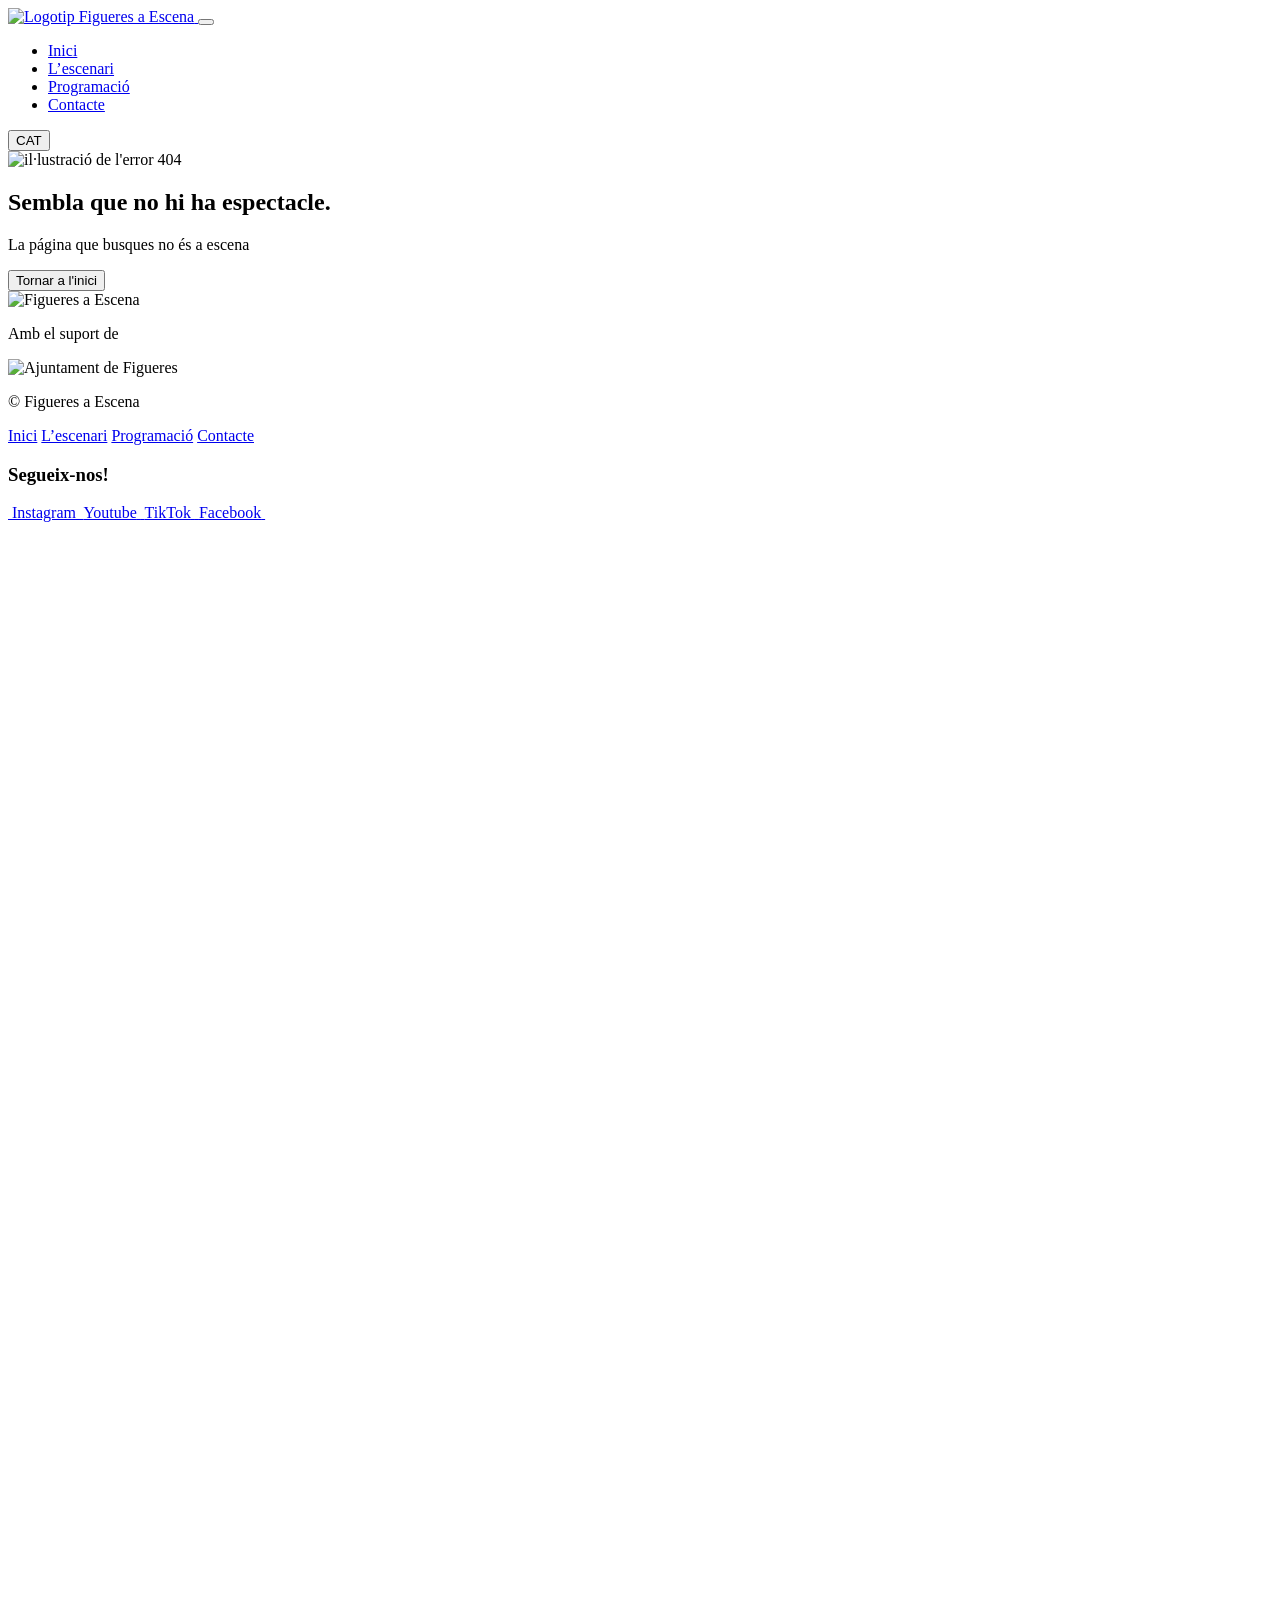
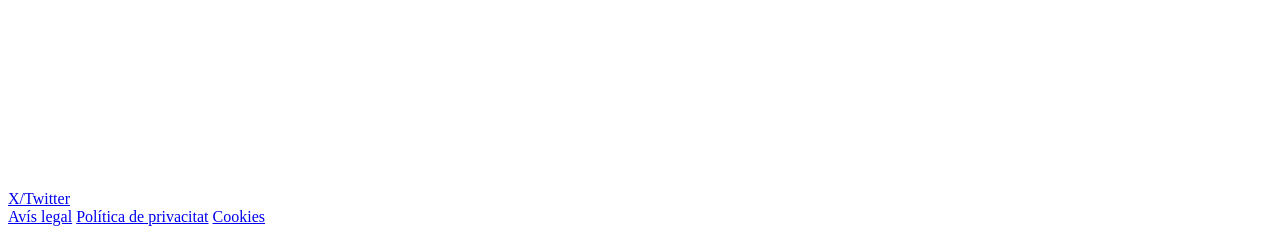
==== error404.html @ d1a83672 "subida inicial" ====
<!DOCTYPE html>
<html lang="ca">
    <head>
        <meta charset="UTF-8" />
        <title>Error 404</title>
        <meta name="viewport" content="width=device-width, initial-scale=1">
    <link rel="stylesheet" href="css/styles-inici.css">
    <link rel="preconnect" href="https://fonts.googleapis.com">
    <link rel="preconnect" href="https://fonts.gstatic.com" crossorigin>
    <link href="https://fonts.googleapis.com/css2?family=Playfair+Display:ital,wght@0,400..900;1,400..900&display=swap" rel="stylesheet">
    <link rel="preconnect" href="https://fonts.googleapis.com">
    <link rel="preconnect" href="https://fonts.gstatic.com" crossorigin>
    <link href="https://fonts.googleapis.com/css2?family=Inter:ital,opsz,wght@0,14..32,100..900;1,14..32,100..900&display=swap" rel="stylesheet">
    <link rel="icon" type="image/jpeg" href="media/favicon_figueres.png">
    </head>
    <body>
        <header class="site-header">
      <nav class="nav-principal" aria-label="Navegació principal">

        <a href="inici.html" class="logo-nav">
              <img
              src="media/logos-colorifavicon.png"
              alt="Logotip Figueres a Escena"
              class="brand-logo"
              width="140"
              height="40"
              />
         </a>
         
    <button class="boton-menu" type="button" title="abrir-cerrar-menu" aria-label="Obrir o tancar menú">
      <span></span>
      <span></span>
      <span></span>
    </button>

    <ul id="menu-principal">
      <li><a href="inici.html" class="nav-link">Inici</a></li>
      <li><a href="lescenari.html" class="nav-link">L’escenari</a></li>
      <li><a href="programacio.html" class="nav-link">Programació</a></li>
      <li><a href="contacte.html" class="nav-link">Contacte</a></li>
    </ul>
    
    <button class="canvi-idioma" type="button" aria-label="Canvia l’idioma a català">
          CAT
    </button>
  </nav>
</header>
       <main class="error404">
        <section class="error404-content" aria-labelledby="error404-title">
            <img class="error404-imatge" src="media/error404.png" alt="il·lustració de l'error 404">
            <h1 id="error404-title">Sembla que no hi ha espectacle.</h1>
            <p class="error404-text">La página que busques no és a escena</p>
            
            <button class="error404-btn" type="button" id="tornar-inici">Tornar a l'inici</button>
            
        </section>
        </main>
        <footer class="site-footer">
  <div class="footer-main">
    <div class="footer-brand">
        <img src="media/logo_negatiu.png" class="footer-logo" alt="Figueres a Escena" />

      <div class="footer-support">
        <p>Amb el suport de</p>

        <div class="footer-support-logos">
          <img src="media/logo-aj-figueres-blanc.svg" alt="Ajuntament de Figueres" />
        </div>
      </div>
      
      <p class="footer-copy">© Figueres a Escena</p>
    </div>
    
    <nav class="footer-nav" aria-label="Navegació del footer">
      <a href="inici.html">Inici</a>
      <a href="lescenari.html">L’escenari</a>
      <a href="programacio.html">Programació</a>
      <a href="contacte.html">Contacte</a>
    </nav>
    
    <div class="footer-social">
      <h3>Segueix-nos!</h3>
      
      <a href="https://www.instagram.com/figueresaescena_/" target="_blank" rel="noopener noreferrer">
        <img src="assets/instagram-blanc.svg" alt="" aria-hidden="true" />
        <span>Instagram</span>
      </a>
      
      <a href="https://www.youtube.com/channel/UCUysJDxSkF0yMtSWq9Wa2jw" target="_blank" rel="noopener noreferrer">
        <img src="assets/youtube-blanc.svg" alt="" aria-hidden="true" />
        <span>Youtube</span>
      </a>
      
      <a href="https://www.tiktok.com/@figueresaescena" target="_blank" rel="noopener noreferrer">
        <img src="assets/tiktok-blanc.svg" alt="" aria-hidden="true" />
        <span>TikTok</span>
      </a>
      
      <a href="https://www.facebook.com/figueresaescena/" target="_blank" rel="noopener noreferrer">
        <img src="assets/facebook-blanc.svg" alt="" aria-hidden="true" />
        <span>Facebook</span>
      </a>
      
      <a href="https://x.com/figueresaescena" target="_blank" rel="noopener noreferrer">
        <img src="assets/x-blanc.svg" alt="" aria-hidden="true" />
            <svg viewBox="0 0 24 24" aria-hidden="true">
                <path fill="currentColor" d="..." />
              </svg>
        <span>X/Twitter</span>
      </a>
    </div>
  </div>
  
  <div class="footer-bottom">
    <a href="/avis-legal">Avís legal</a>
    <a href="/politica-privacitat">Política de privacitat</a>
    <a href="/cookies">Cookies</a>
  </div>
</footer>
</footer>
        <script src="js/error404.js"></script>
    </body>
</html>
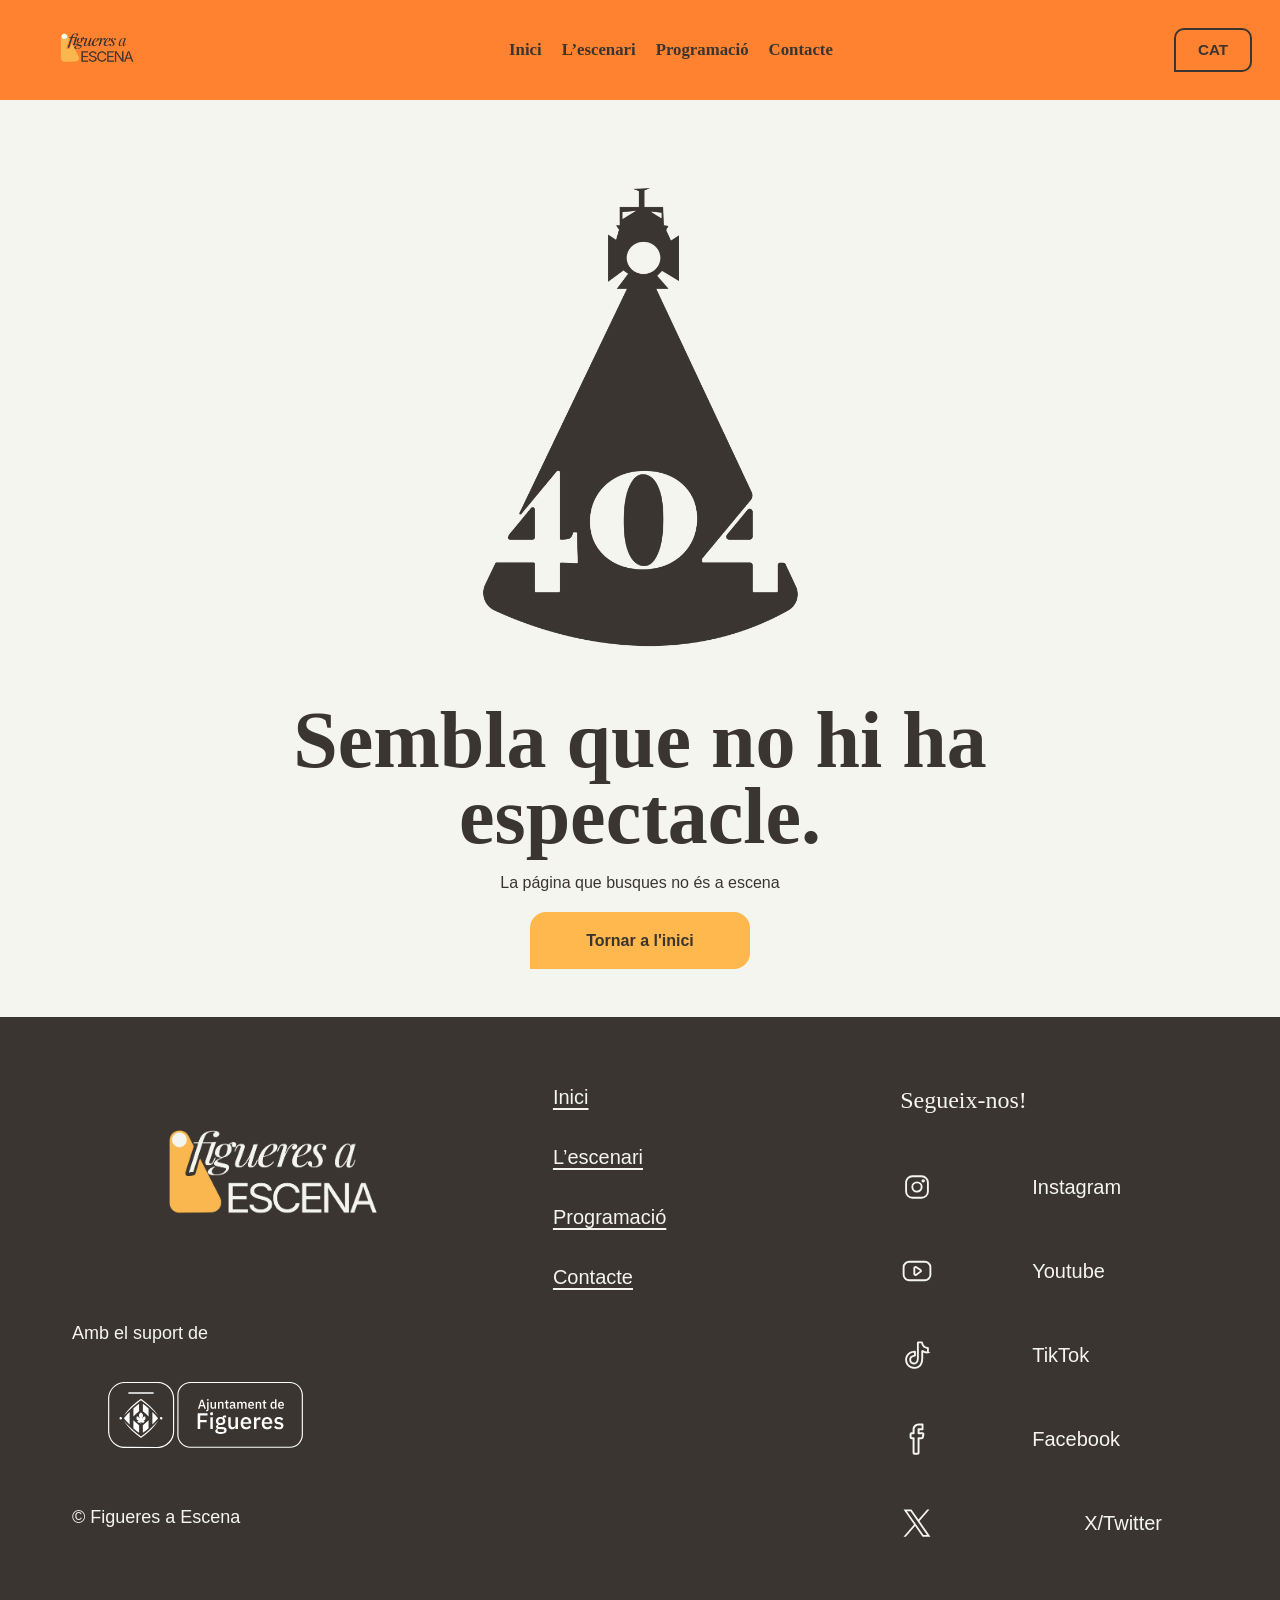
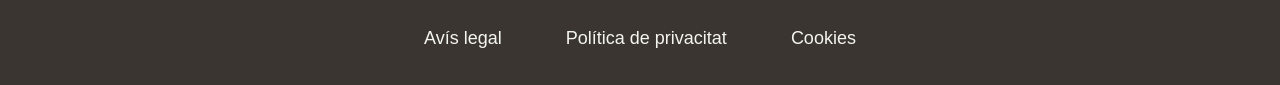
==== commit 16b665ad: "Update error404.html" ====
--- a/error404.html
+++ b/error404.html
@@ -17,7 +17,7 @@
         <header class="site-header">
       <nav class="nav-principal" aria-label="Navegació principal">
 
-        <a href="inici.html" class="logo-nav">
+        <a href="index.html" class="logo-nav">
               <img
               src="media/logos-colorifavicon.png"
               alt="Logotip Figueres a Escena"
@@ -34,7 +34,7 @@
     </button>
 
     <ul id="menu-principal">
-      <li><a href="inici.html" class="nav-link">Inici</a></li>
+      <li><a href="index.html" class="nav-link">Inici</a></li>
       <li><a href="lescenari.html" class="nav-link">L’escenari</a></li>
       <li><a href="programacio.html" class="nav-link">Programació</a></li>
       <li><a href="contacte.html" class="nav-link">Contacte</a></li>
--- a/css/styles-inici.css
+++ b/css/styles-inici.css
@@ -0,0 +1,2630 @@
+:root {
+  --fons: #f5f5f0;
+  --taronja-principal: #ff8231;
+  --marro-secundari: #3a3530;
+  --groc-botons: #ffb84d;
+  --vermell: #b02136;
+  --blau-teatre: #0d1117;
+  --titols: "Playfair Display", serif;
+  --body: "Inter", sans-serif;
+  --radio: 20px 20px 20px 0;
+  --radius-md: 10px;
+  --radius-lg: 16px;
+  --ample-pagina: 1920px;
+  --pagina-padding-x: 1.5rem;
+}
+
+:root {
+  --container-max: 1920px;
+  --desktop-margin: 80px;
+
+  --tablet-margin: 32px;
+  --tablet-gutter: 24px;
+
+  --mobile-margin: 32px;
+  --mobile-gutter: 16px;
+
+  --header-height: 100px;
+}
+
+*,
+*::before,
+*::after {
+  box-sizing: border-box;
+}
+
+html {
+  scroll-behavior: smooth;
+}
+
+body.menu-abierto {
+  overflow: hidden;
+}
+
+section,
+.section,
+.programacio-hero,
+.funcions-section,
+.section-inner,
+.section-header,
+.calendar-strip,
+.shows-viewport,
+.contenidor-notices,
+.titol-accessibilitat,
+.titol-figueres,
+#espais-titol,
+.intro-grid,
+.spaces-layout,
+.espais-detall,
+.espais-detall-text,
+.hero--escenari .hero-content-inner,
+.seccio-galeria h2,
+.projects-copy h2,
+.projects-copy p {
+  max-width: var(--container-max);
+}
+
+* {
+  box-sizing: border-box;
+}
+
+
+html {
+  scroll-behavior: smooth;
+}
+
+h1 {
+  font-family: 'Playfair Display', serif;
+  font-size: clamp(3rem, 6vw, 6.5rem); 
+  font-weight: 900;
+  color: var(--fons);
+  line-height: 1.1;
+  margin-left: 5rem;
+}
+
+h2 {
+  margin:0;
+  font-family: 'Playfair Display', serif;
+  font-size: 5.3125rem;
+  font-weight: 700;
+  color: var(--marro-secundari);
+  line-height: 1.1;
+  text-align: left;
+}
+
+h3 {
+  font-family: var(--titols);
+  font-size: 2rem;
+  
+}
+
+
+body {
+  margin: 0;
+  min-height: 100vh;
+  font-family: "Inter", sans-serif;
+  color: var(--marro-secundari);
+  background-color: var(--fons);
+  line-height: 1.6;
+}
+
+img {
+  max-width: 100%;
+  display: block;
+  height: auto;
+}
+
+button {
+  font: inherit;
+}
+
+a {
+  color: var(--fons);
+  font-family: "Inter", sans-serif;
+  font-weight: 400;
+  text-decoration: none;
+}
+
+:focus-visible {
+  outline: 2px solid #b036;
+  outline-offset: 3px;
+}
+
+/* Enllaç de salt */
+
+.skip-link {
+  position: absolute;
+  left: 50%;
+  transform: translateX(-50%);
+  top: -3rem;
+  background: #b02136;
+  color: #f5f5f0;
+  padding: 0.5rem 1rem;
+  z-index: 1000;
+  text-decoration: none;
+  border-radius: 999px;
+  transition: top 0.2s ease;
+  font-family: "Playfair Display", serif;
+}
+
+.skip-link:focus {
+  top: 0.75rem;
+}
+
+/* HEADER */
+
+.site-header {
+  background-color: var(--taronja-principal);
+  color: var(--marro-secundari);
+  position: sticky;
+  top: 0;
+  z-index: 20;
+}
+
+.header-inner {
+  max-width: 1920px;
+  margin: 0 auto;
+  padding: 1rem 1.5rem;
+  display: flex;
+  align-items: center;
+  justify-content: space-between;
+  gap: 1.5rem;
+}
+
+.logo-nav {
+  display: inline-flex;
+  align-items: center;
+  justify-self: start;
+}
+
+.brand-logo{
+  width: 180px;
+  height: auto;
+  display: block;
+}
+
+.logo-nav img {
+  width: 140px;
+  height: auto;
+  object-fit: contain;
+}
+
+.logo-nav img,
+.brand-logo {
+  width: 140px;
+  height: auto;
+}
+
+#menu-principal {
+  list-style: none;
+  display: flex;
+  justify-content: center;
+  align-items: center;
+  gap: 1.25rem;
+  margin: 0;
+  padding: 0;
+  background: transparent;
+}
+
+#menu-principal li {
+  color: var(--marro-secundari);
+  font-family: "Playfair display", serif;
+  margin: 0;
+  padding: 0;
+  font-size: 0.95rem;
+  font-weight: 700;
+  line-height: 1.1;
+  text-decoration: none;
+}
+
+#menu-principal::before,
+#menu-principal::after {
+  content: none;
+}
+
+.boton-menu {
+  display: none;
+}
+
+.canvi-idioma {
+  border-radius: 10px 10px 10px 0;
+  border: 2px solid var(--marro-secundari);
+  padding: 0.25rem 0.9rem;
+  background: transparent;
+  font-weight: 600;
+  color: var(--marro-secundari);
+}
+
+#menu-principal a {
+  color: var(--marro-secundari);
+  font-size: 1.05rem;
+  font-weight: 700;
+  line-height: 1;
+  font-family: "Playfair display", serif;
+  text-decoration: none;
+  
+}
+
+.boton-menu {
+  display: none;
+  width: 44px;
+  height: 44px;
+  border: 0;
+  cursor: pointer;
+  margin-left: auto;
+  background: transparent;
+  padding: 0;
+  
+}
+
+.boton-menu span {
+  display: block;
+  width: 32px;
+  height: 2px;
+  margin: 6px auto;
+  background: var(--marro-secundari);
+  transition: 0.2s ease;
+}
+
+.nav-link {
+  text-decoration: none;
+  font-weight: 700;
+  color: var(--marro-secundari);
+  font-size: 0.95rem;
+  position: relative;
+  font-family: "Playfair Display", serif;
+}
+
+.nav-principal {
+  position: relative;
+  max-width: 1920px;
+  margin: 0 auto;
+  padding: 0 1.75rem;
+  min-height: 100px;
+  display: flex;
+  align-items: center;
+  justify-content: space-between;
+  grid-template-columns: center;
+  gap: 1.5rem;
+  background-color: var(--taronja-principal);
+}
+
+.nav-link::after {
+  content: "";
+  position: absolute;
+  left: 0;
+  bottom: -0.35rem;
+  width: 0;
+  height: 2px;
+  background-color: var(--marro-secundari);
+  transition: width 0.2s ease;
+}
+
+.nav-link:hover::after,
+.nav-link:focus-visible::after,
+.nav-link--active::after {
+  width: 100%;
+}
+
+.canvi-idioma {
+  justify-self: end;
+  border-radius: 10px 10px 10px 0;
+  min-width: 78px;
+  border: 2px solid var(--marro-secundari);
+  padding: 0.5rem 1rem;
+  background: transparent;
+  font-family: 'Inter', sans-serif;
+  font-weight: 700;
+  font-size: 0.95rem;
+  color: var(--marro-secundari);
+}
+
+.header-inner,
+.shows-track,
+.show-card-body,
+.main-nav ul {
+  min-width: 0;
+}
+
+
+
+/* HERO */
+
+.hero {
+  position: relative;
+  max-width: 2000px;
+  margin: 0 auto;
+  padding: 0;
+}
+
+.hero-media {
+  overflow: hidden;
+  max-height: 650px;
+}
+
+.hero-image {
+  width: 100%;
+  object-fit: cover;
+}
+
+.hero-content {
+  position: absolute;
+  inset: auto 1.5rem 2.5rem 1.5rem;
+  max-width: 460px;
+  
+  color: var(--fons);
+  text-shadow: 0 3px 12px rgba(0, 0, 0, 0.55);
+}
+
+.hero h1 {
+  font-family: "Playfair Display", serif;
+  font-weight: 600;
+  font-style: italic;
+  font-size: 4.375rem;
+  margin-bottom: 2.5rem;
+  margin-left: 80px;
+  color: var(--fons);
+}
+
+.hero-meta {
+  font-size: 0.95rem;
+  margin-bottom: 1rem;
+  margin-left: 80px;
+}
+
+/* BOTONS COMPRA */
+
+.btn {
+  border: none;
+  cursor: pointer;
+  padding: 0.75rem 1.4rem;
+  border-radius: 10px 10px 10px 0;
+  font-weight: 600;
+  font-size: 0.95rem; 
+  transition:
+    background-color 0.18s ease,
+    color 0.18s ease,
+    transform 0.1s ease,
+    box-shadow 0.18s ease;
+}
+
+.btn-comprar {
+  background-color: var(--groc-botons);
+  color: var(--marro-secundari);
+  margin: auto;
+}
+
+.hero .btn {
+  margin-left: 80px;
+}
+
+.btn-comprar:hover,
+.btn-comprar:focus-visible,
+.btn-comprar:active {
+  background-color: var(--vermell);
+  color: var(--fons);
+  transform: translateY(-1px);
+}
+
+/* Botons icona (calendar / carrussel) */
+
+.icon-btn {
+  border-radius: 999px;
+  border: 1px solid var(--color-border);
+  width: 32px;
+  height: 32px;
+  font-size: 1.1rem;
+  background-color: var(--fons);
+  display: flex;
+  align-items: center;
+  justify-content: center;
+  cursor: pointer;
+}
+
+.icon-btn:hover,
+.icon-btn:focus-visible {
+  background-color: var(--color-accent);
+}
+
+/* SECCIONS GENERALS */
+
+section {
+  padding: 2.5rem 1.5rem 0;
+  background-color: var(--fons);
+}
+
+.section-header {
+  max-width: 1920px;
+  margin: 0 2.5rem;
+  margin-bottom: 1.75rem;
+  padding: 0;
+  display: flex;
+  align-items: center;
+  justify-content: space-between;
+  gap: 1.5rem;
+}
+
+.section-header h2 {
+  margin: 0;
+  font-size: 5.3125rem;
+  text-align: left;
+  line-height: 1.1;
+}
+
+.seccio-noticies {
+  font-weight: 300;
+  max-width: 1920px; 
+  background-color: var(--taronja-principal);
+  place-items: center;
+  padding-bottom: 3.125rem;
+}
+
+.seccio-noticies h2 {
+  max-width: 1920px;
+  margin: 3.25rem 0;
+  margin-top: 0.4rem;
+
+}
+
+/* calendari */
+
+.calendar-strip {
+  max-width: 1920px;
+  margin: 0 5rem 0.75rem;
+  margin-bottom: 0.75rem;
+  display: flex;
+  flex-direction: row;
+  gap: 0.75rem;
+  padding: 1.25rem 1.5rem 1.35rem;
+  overflow-x: auto;
+  overflow-y: hidden;
+  background-color: var(--marro-secundari);
+  border-radius: 24px 24px 0 0;
+  
+}
+
+.calendar-day {
+  position: relative;
+  min-width: 78px;
+  min-height: 110px;
+  flex: 0 0 auto;
+  border: 2px solid var(--marro-secundari);
+  border-radius: 20px 20px 20px 0;
+  background-color: var(--marro-secundari);
+  padding: 1rem 0.8rem 0.9rem;
+  display: flex;
+  flex-direction: column;
+  align-items: center;
+  gap: 0.45rem;
+  font-size: 1rem;
+  color: var(--fons);
+  scroll-snap-align: center;
+  cursor: pointer;
+  transition:
+    background-color 0.15s ease,
+    color 0.15s ease,
+    border-color 0.15s ease,
+    transform 0.1s ease;
+}
+
+.calendar-strip::-webkit-scrollbar {
+  height: 10px;
+  content: "";
+  position: absolute;
+  left: 0%;
+  right: 0%;
+  bottom: 0;
+  background: var(--taronja-principal);
+}
+
+.calendar-strip::-webkit-scrollbar-thumb {
+  border-radius: 20px 20px 20px 0;
+}
+
+.calendar-day:hover,
+.calendar-day:focus-visible {
+  background-color: var(--taronja-principal);
+}
+
+.calendar-day--active {
+  color: var(--taronja-principal);
+}
+
+
+.calendar-day:hover .calendar-day__number,
+.calendar-day:hover .calendar-day__month,
+.calendar-day:focus-visible .calendar-day__number,
+.calendar-day:focus-visible .calendar-day__month {
+  color: var(--marro-secundari);
+}
+
+.calendar-day__number {
+  font-size: 2.2rem;
+  font-weight: 800;
+  line-height: 1;
+  font-family: "Playfair Display", serif;
+}
+
+
+.calendar-day:hover,
+.calendar-day:focus-visible {
+  background-color: var(--taronja-principal);
+  color: var(--marro-secundari);
+}
+
+.modal-dia {
+  position: absolute;
+  top: calc(100% + 14px);
+  left:0;
+  width: 320px;
+  background-color: var(--taronja-principal);
+  color: var(--marro-secundari);
+  font-family: 'Inter', sans-serif;
+  font-weight: 400;
+  padding: 14px 14px;
+  font-size: 1rem;
+  z-index: 1000;
+  pointer-events: none;
+  border: 2px solid var(--marro-secundari);
+  border-radius: 20px 20px 20px 0;
+}
+
+.modal-dia__label {
+  margin: 0 0 8px;
+  font-family: "Inter", sans-serif;
+  font-size: 0.95rem;
+  font-weight: 400;
+  color: var(--taronja-principal);
+  
+}
+
+.modal-dia__title {
+  margin: 0 0 24px;
+  font-family: "Playfair display", serif;
+  font-size: 2rem;
+  line-height: 0.98;
+  font-weight: 800;
+  color: var(--marro-secundari);
+}
+
+.modal-dia__time {
+  margin: 0;
+  font-family: "Inter", sans-serif;
+  font-size: 1.5rem;
+  font-weight: 500;
+  color: var(--marro-secundari);
+}
+
+.modal-dia__place {
+   margin: 0;
+  font-family: "Inter", sans-serif;
+  font-size: 1rem;
+  font-weight: 300;
+  color: var(--marro-secundari);
+}
+
+/* propers espectacles */
+
+.shows-viewport {
+  max-width: 1920px;
+  margin: 0 4rem;
+  overflow-x: auto;
+  overflow-y: hidden;
+  padding-bottom: 1.5rem;
+}
+
+.shows-viewport::-webkit-scrollbar {
+  height: 6px;
+}
+
+.shows-viewport::-webkit-scrollbar-thumb {
+  background-color: #c9b9a6;
+  border-radius: 999px;
+}
+
+.shows-track {
+  display: flex;
+  gap: 1rem;
+  align-items: stretch;
+  
+}
+
+.show-card {
+  width: 400px;
+  min-height: 575px;
+  font-weight: 300;
+  background-color: var(--fons);
+  border-radius: 20px 20px 20px 0;
+  overflow: hidden;
+  border: 2px solid var(--marro-secundari);
+  box-shadow: none;
+  flex: 0 0 400px;
+  display: flex;
+  flex-direction: column;
+}
+
+.show-card-image {
+  display: block;
+  height: 270px;
+  object-fit: cover;
+  width: 100%;
+  border-radius: 20px 20px 20px 0;
+}
+
+.show-card-body {
+  padding: 1.5rem 1.25rem 1.35rem;
+  font-size: 1.25rem;
+  display: flex;
+  flex-direction: column;
+  align-items: center;
+  gap: 0.7rem;
+  flex: 1;
+  text-align: center;
+  color: var(--marro-secundari);
+}
+
+.show-card h3 {
+  margin: 0;
+  min-height: 72px;
+  display: flex;
+  align-items: flex-start;
+  justify-content: center;
+  line-height: 0.95;
+  font-size: 3.125rem;
+  color: var(--marro-secundari);
+  font-family: "Playfair Display", "Times New Roman", serif;
+  text-align: center;
+}
+
+.show-card-info {
+  margin: 0;
+  min-height: 44px;
+  font-size: 0.82rem;
+  font-weight: 500;
+  line-height: 1.3;
+  color: var(--taronja-principal);
+  text-align: center;
+}
+
+.show-card-text {
+  margin: 0;
+  flex-grow: 1;
+  font-size: 0.82rem;
+  line-height: 1.45;
+  max-width: 32ch;
+  text-align: center;
+}
+
+.show-card .btn-comprar {
+  margin: 0;
+  min-width: 182px;
+  padding: 0.78rem 1.5rem;
+  border-radius: 10px 10px 10px 0;
+  margin-top: auto;
+  align-self: center;
+  display: inline-flex;
+  justify-content: center;
+  font-size: 0.92rem;
+}
+
+/* NOTÍCIES */
+
+.contenidor-noticies {
+  place-items: center;
+}
+
+.notices-card {
+  max-width: 1920px;
+
+  background-color: var(--marro-secundari);
+  color: var(--fons);
+  border-radius: var(--radio);
+  padding: 3.875rem 7.75rem;
+  min-height: 420px;
+  display: grid;
+  grid-template-columns: 1.3fr 1fr;
+  gap: 7.813rem;
+  align-items: center;
+}
+
+.news-card-contingut h3 {
+  margin-top: 0;
+  margin-bottom: 0.75rem;
+  font-family: "Playfair Display", "Times New Roman", serif;
+  font-size: 3.125rem;
+  line-height: 1.2;
+}
+
+.news-card-contingut p {
+  margin: 0;
+  font-size: 1.563;
+
+}
+
+/* ACCORDIÓ ACCESSIBILITAT */
+
+/* clase oculto per al js*/
+.oculto {
+  display: none;
+}
+
+.access-section {
+  padding-bottom: 4rem;
+  max-width: 1920px;
+  
+}
+
+.oculto {
+  display: none;
+}
+
+.acordeo-info {
+  font-weight: 300;
+  max-width: 1920px;
+  margin: auto 204px;
+  font-family:"Inter", sans-serif; ;
+  color: var(--marro-secundari);
+}
+
+.acordeo-items {
+  background-color: var(--groc-botons);
+  border-radius: 20px 20px 20px 0;
+  margin-bottom: 48px;
+}
+
+.acordeo-toggle {
+  width: 100%;
+  display: flex;
+  justify-content: space-between;
+  align-content: left;
+  gap: 1rem;
+  padding: 2rem;
+  background: transparent;
+  border: none;
+  cursor: pointer;
+  position: relative;
+  font: 'Inter', sans-serif;
+  color: var(--marro-secundari);
+}
+
+.acordeo-toggle span:first-child {
+    font-family: var(--titols);
+    font-size: 1.875rem;
+    font-weight: 700;
+    padding: 0.15rem 0.45rem;
+    border-radius: 999px;
+    
+}
+
+.acordeo-icon {
+    font-size: 1.25rem;
+    line-height: 1;
+    color: var(--marro-secundari);
+    cursor: pointer;
+}
+
+.acordeo-contingut {
+    padding: 1.5rem 2.5rem 3rem 2.5rem;
+    color: var(--marro-secundari);
+    font-size: 0.98rem;
+    line-height: 1.4;
+    max-width: 60ch;
+}
+
+.acordeo-contingut ul {
+  margin: 0;
+  padding-left: 1.4rem;
+}
+
+.acordeo-contingut li {
+  margin-bottom: 1rem;
+  line-height: 1.65;
+}
+
+.acordeo-contingut li:last-child {
+  margin-bottom: 0;
+}
+
+/* PEU DE PÀGINA */
+
+.site-footer {
+  background-color: var(--marro-secundari);
+  color: var(--fons);
+  padding: 64px 72px 32px;
+}
+
+.site-footer a {
+  color: var(--fons);
+  text-decoration: none;
+}
+
+.footer-main {
+  display: grid;
+  grid-template-columns: 1.2fr 0.8fr 0.9fr;
+  gap: 80px;
+  align-items: start;
+}
+
+.footer-brand,
+.footer-nav,
+.footer-social {
+  width: 100%;
+}
+
+
+.footer-brand {
+  display: flex;
+  flex-direction: column;
+  gap: 40px;
+}
+
+.footer-logo img {
+  width: 0 0 20px;
+  height: auto;
+  display: block;
+}
+
+
+.footer-support p {
+  margin: 0 0 20px;
+  font-size: 18px;
+}
+
+.footer-support-logos img {
+  max-height: 96px;
+  width: auto;
+  display: block;
+}
+
+.footer-copy {
+  margin: 0;
+  font-size: 18px;
+}
+
+.footer-nav {
+  display: flex;
+  flex-direction: column;
+  gap: 28px;
+}
+
+.footer-nav a {
+  font-size: 20px;
+  text-decoration: underline;
+  text-underline-offset: 4px;
+}
+
+.footer-social {
+  display: flex;
+  flex-direction: column;
+  gap: 22px;
+}
+
+.footer-social h3 {
+  margin: 0 0 28px;
+  font-size: 24px;
+  font-weight: 500;
+}
+
+.footer-social a {
+  display: inline-flex;
+  align-items: center;
+  gap: 18px;
+  margin-bottom: 28px;
+  font-size: 20px;
+}
+
+.footer-social img {
+  width: 34px;
+  height: 34px;
+  object-fit: contain;
+  flex-shrink: 0;
+}
+
+.footer-social svg{
+  width: 34px;
+  height: 34px;
+  flex-shrink: 0;
+}
+
+.footer-bottom {
+  margin-top: 56px;
+  display: flex;
+  justify-content: center;
+  gap: 64px;
+  flex-wrap: wrap;
+}
+
+.footer-bottom a {
+  font-size: 1.125rem;
+}
+
+.footer-social a:hover,
+.footer-nav a:hover,
+.footer-bottom a:hover {
+  opacity: 0.8;
+}
+
+
+
+
+
+
+
+
+
+/* --- L’ESCENARI -- HERO --- */
+
+.hero--escenari .hero-media {
+  max-height: 650px;
+  position: relative;
+  max-width: 2000px;
+  margin: 0 auto;
+  padding: 0;
+  width: 100%;
+  object-fit: cover;
+}
+
+.hero--escenari .hero-content {
+  bottom: 2.5rem;
+  
+}
+
+.hero--escenari {
+  position: relative;
+}
+
+.hero-media {
+  position: relative;
+}
+
+.hero-image {
+  display: block;
+  width: 100%;
+  height: auto;
+}
+
+.hero-content {
+  max-width: 1920px;
+  position: absolute;
+  top: 11px;
+  left: 60px;
+  z-index: 2;
+}
+
+.hero--escenari .hero-content-inner {
+  max-width: 1920px;
+  margin: 0 5rem;
+  padding: 0;
+  color: var(--fons);
+  text-shadow: 0 3px 12px rgba(0, 0, 0, 0.6);
+}
+
+.hero--escenari h1 {
+  max-width: 1920px;
+  font-family: "Playfair Display", "Times New Roman", serif;
+  font-size: 6.875rem;
+  font-style: normal;
+}
+
+/* --- CONTENIDOR GENERIC DE SECCIONS --- */
+
+.section {
+  padding-block: 2.5rem 0;
+}
+
+.section-inner {
+  max-width: 1920px;;
+  margin: 0 5rem;
+}
+
+/* --- INTRO --- */
+
+.section--intro h2 {
+  font-family: "Playfair Display", "Times New Roman", serif;
+  font-size: 2rem;
+  margin-bottom: 1.5rem;
+  color: var(--fons);
+}
+
+.intro-grid {
+  max-width: 1920px;
+  margin: 0 5rem;
+  display: block;
+  grid-template-columns: 1fr 1fr;
+  gap: 4rem;
+  columns: 2;
+  align-items: start;
+  padding-bottom: 4rem;
+}
+
+.intro-grid p {
+    font-weight: 300;
+}
+.intro-footnote {
+  max-width: 70ch;
+}
+
+/* --- ESPAIS --- */
+
+.seccio-espais {
+  background-color: var(--marro-secundari);
+  padding-bottom: 3rem;
+  border-radius: 60px 60px 60px 0;
+}
+
+.seccio-espais h2 {
+  font-family: "Playfair Display", "Times New Roman", serif;
+  margin-bottom: 1rem;
+  color: var(--fons);
+}
+
+.spaces-layout {
+  max-width: 1920px;
+  margin: 0 5rem;
+  display: grid;
+  grid-template-columns: minmax(0, 2fr) minmax(320px, 0.95fr);
+  gap: 2rem;
+  align-items: start;
+  color: var(--fons);
+  padding-bottom: 3.875rem;
+  background-color: var(--marro-secundari);
+}
+
+.spaces-media {
+  position: relative;
+  border-radius: var(--radio);
+  overflow: hidden;
+}
+
+.spaces-media__image {
+  width: 100%;
+  height: 100%;
+  max-height: 560px;
+  object-fit: cover;
+  display: block;
+}
+
+.spaces-media__nav {
+  position: absolute;
+  bottom: 1rem;
+  right: 0.75rem;
+  width: 42px;
+  height: 42px;
+  border-radius: 16px 16px 16px 0 ;
+  border: none;
+  background-color: var(--taronja-principal);
+  color: var(--marro-principal);
+  display: flex;
+  align-items: center;
+  justify-content: center;
+  font-size: 1.1rem;
+  margin-left: 0.25rem;
+}
+
+.spaces-media__nav--next{
+  right: 20px;
+}
+
+.spaces-media__nav--prev{
+  right: 88px;
+}
+
+.spaces-sidebar {
+  align-self: start;
+  display: flex;
+  flex-direction: column;
+  gap: 1.5rem;
+}
+
+.spaces-sidebar__label {
+  font-size: 1.563rem;
+  font-weight: 300;
+  color: var(--fons);
+  text-transform: uppercase;
+  letter-spacing: 0.08em;
+  line-height: 1.85rem;
+  padding:0;
+  margin:0;
+}
+
+.espais-list {
+  list-style: none;
+  padding: 0;
+  margin: 0;
+  display: flex;
+  flex-direction: column;
+  gap: 0.4rem;
+}
+
+.espais-list-item {
+  width: auto;
+  text-align: center;
+  padding: 0;
+  border-radius: 999px;
+  border: none;
+  background-color: transparent;
+  color: var(--fons);
+  font-size: 1.563rem;
+  font-weight: 300;
+  line-height: 1.4;
+  cursor: pointer;
+  transition: color 0.2s ease;
+}
+
+.espais-list-item:hover {
+  color: var(--taronja-principal);
+}
+
+.espais-list-item--active {
+  color: var(--taronja-principal);
+  text-decoration: underline;
+  text-underline-offset: 0.35rem;
+}
+
+.spaces-media__image {
+  width: 100%;
+  height: 100%;
+  max-height: 560px;
+  object-fit: cover;
+  display: block;
+  border-radius: 24px 24px 24px 0;
+}
+
+
+.espais {
+  outline: 2px solid var(--fons);
+  border-radius: 20px 20px 20px 0;
+  display: flex;
+  justify-content: center;
+  align-items: center;
+  padding: 3rem 2rem;
+  min-height: 360px;
+}
+
+.espais-listst {
+  list-style: none;
+  padding: 0;
+  margin: 0;
+  flex-direction: column;
+  align-items: center;
+  gap: 1.8rem;
+  width: 100%;
+}
+
+.espais-listst{
+  width: 100%;
+  display: flex;
+  justify-content: center;
+}
+
+
+.espais-list-item--active {
+  color: var(--taronja-principal);
+  text-decoration: underline;
+  text-underline-offset: 0.35rem;
+}
+
+/* Detall espai */
+
+.espais-detall {
+  margin-top: 2.5rem;
+  background-color: var(--marro-secundari);
+  color: var(--fons);
+  border-radius: 24px 24px 24px 0;
+  padding: 0 5rem 4rem 5rem;
+}
+
+.espais-detall-titol {
+  margin: 0 0 2.5rem 5rem;
+  font-size: 3.75rem;
+  line-height: 0.95;
+  font-family: "Playfair Display", serif;
+  font-weight: 800;
+  color: var(--fons);
+}
+
+.spaces-detail__body {
+  font-weight: 300;
+  display: grid;
+  grid-template-columns: minmax(0, 2.2fr) minmax(320px, 0.95fr);
+  gap: 4rem;
+  align-items: start;
+}
+
+.espais-detall-meta h4 {
+  margin-top: 0;
+  margin-bottom: 1rem;
+  font-family: "Playfair Display", serif;
+  font-size: 3.125rem;
+  line-height: 1;
+}
+
+.spaces-docs {
+  list-style: none;
+  margin: 0;
+  padding: 0;
+}
+
+.spaces-docs a {
+  color: var(--marro-secundari);
+  text-decoration: underline;
+  text-underline-offset: 0.2rem;
+}
+
+.spaces-docs li + li {
+  margin-top: 0.75rem;
+}
+
+.espais-detall-direccio p {
+  margin: 0;
+  font-size: 1rem;
+  line-height: 1.5;
+}
+
+/* --- PROJECTES EDUCATIUS --- */
+
+.section-projectes {
+  padding-bottom: 2rem 0 5rem;
+}
+
+.fotografia {
+  max-width: 560px;
+  background-color: var(--marro-secundari);
+  border-radius: 40px 40px 40px 0;
+  padding: 1.2rem;
+  width: 100%;
+  justify-self: end;
+  
+}
+
+.projects-grid {
+  display: grid;
+  grid-template-columns: 1.2fr 0.9fr;
+  gap: 2.5rem;
+  align-items: start;
+}
+
+.projects-copy {
+  max-width: none;
+}
+
+
+.projects-copy h2 {
+  max-width: 1920px;
+  margin: 0 0 3.625rem 5rem;
+  font-family: "Playfair Display", serif;
+  font-size: 5.313rem;
+  line-height: 0.95;
+  color: var(--marro-secundari);
+}
+
+.projects-copy p {
+  font-weight: 300;
+  max-width: none;
+  margin: 0 0 1.5rem 5rem;
+  font-size: 1rem;
+  line-height: 1.55;
+  color: var(--marro-secundari);
+}
+
+.projects-media img {
+  border-radius: 18px;
+}
+
+.cantania {
+  display: block;
+  width: 100%;
+  height: auto;
+  border-radius: 24px 24px 24px 0;
+}
+
+.projects-media figcaption {
+  font-size: 0.82rem;
+  margin-top: 0.8rem;
+  line-height: 1.35;
+  color: var(--fons);
+}
+
+/* --- GALERIA / TIMELINE --- */
+
+.seccio-galeria {
+  max-width: 1920px;
+  padding-bottom: 5rem;
+}
+
+.seccio-galeria h2 {
+  max-width: 1920px;
+  font-family: "Playfair Display", serif;
+  font-size: 5.313rem;
+  line-height: 0.95;
+  margin: 0 5rem 3.75rem 5rem;
+  color: var(--marro-secundari);
+}
+
+.liniadeltemps {
+  position: relative;
+}
+
+.liniadeltemps-linia{
+  position: absolute;
+  left: 18.2%;
+  top: 0;
+  bottom: 0;
+  width: 10px;
+  background-color: var(--taronja-principal);
+}
+
+.liniadeltemps-any {
+  display: grid;
+  grid-template-columns: 18% 1fr;
+  align-items: center;
+  gap: 2.5rem;
+  margin-bottom: 4rem;
+}
+
+.liniadeltemps-label {
+  font-family: "Playfair Display", serif;
+  font-weight: 800;
+  font-size: 13rem;
+  line-height: 0.82;
+  color: var(--marro-secundari);
+  text-align: center;
+  position: relative;
+  left: -1.5rem;
+  z-index: 2;
+}
+
+.liniadeltemps-label span {
+  display: block;
+}
+
+.liniadeltemps-any-galeria  {
+  border-radius: 28px;
+  overflow: hidden;
+  position: relative;
+}
+
+.gallery-carousel__image {
+  display: block;
+  width: 100%;
+  max-height: 560px;
+  object-fit: cover;
+  border-radius: 28px 28px 28px 0;
+}
+
+.carrusel-galeria-controls {
+  position: absolute;
+  right: 1.2rem;
+  bottom: 1.2rem;
+  display: flex;
+  gap: 0.5rem;
+}
+
+.gallery-carousel {
+  display: flex;
+  gap: 0;
+  overflow-x: auto;
+  scroll-snap-type: x mandatory;
+  scrollbar-width: none;
+  scroll-behavior: smooth;
+  border-radius: 28px 28px 28px 0;
+}
+
+.gallery-carousel::-webkit-scrollbar {
+  display: none;
+}
+
+.gallery-slide {
+  flex: 0 0 100%;
+  width: 100%;
+  min-width: 100%;
+  scroll-snap-align: start;
+}
+
+.gallery-btn {
+  width: 52px;
+  height: 52px;
+  border-radius: 16px 16px 16px 0;
+  border: none;
+  background-color: var(--taronja-principal);
+  color: var(--marro-secundari);
+  font-size: 2rem;
+  line-height: 1;
+  cursor: pointer;
+}
+
+.carrusel-btn {
+  width: 57.76px;
+  height: 76px;
+  border: none;
+  border-radius: 20px 20px 20px 0;
+  background-color: var(--taronja-principal);
+  color: var(--marro-secundari);
+  position: absolute;
+  bottom: 20px;
+  display: flex;
+  align-items: center;
+  cursor: pointer;
+  justify-content: center;
+  line-height: 1;
+  z-index: 3;
+  padding: 0;
+  transition: background-color 0.2s ease,
+    transform 0.15s ease,
+    box-shadow 0.2s ease;
+}
+
+.carrusel-btn:hover,
+.carrusel-btn:focus-visible {
+  background-color: var(--marro-secundari);
+  color: var(--taronja-principal);
+  transform: translateY(-1px);
+}
+
+.carousel-btn:active {
+  transform: translateY(0);
+}
+
+.espais-detall-meta {
+  background-color: var(--fons);
+  color: var(--marro-secundari);
+  border-radius: 28px 28px 28px 0;
+  padding: 2.5rem 2.25rem;
+}
+
+.espais-detall-document {
+  margin-bottom: 2.5rem;
+}
+
+.espais-detall-direccio {
+ list-style: none;
+  margin: 0;
+  padding: 0;
+}
+
+.planol {
+  color: var(--marro-secundari);
+  font-size: 1rem
+}
+
+.fitxa {
+  color: var(--marro-secundari);
+  font-size: 1rem
+}
+
+.espais-detall-text {
+  max-width: 1920px;
+  margin: 0 5rem 0;
+  column-count: 3;
+  column-gap: 2.5rem;
+  
+}
+
+.espais-detall-text p {
+  margin: 0 0 1.5rem 0;
+  font-size: 1rem;
+  line-height: 1.55;
+  break-inside: avoid;
+}
+
+#acordeo-interpretacio {
+  margin-left: 20px;
+  color: var(--marro-secundari);
+  font-family: 'Inter', sans-serif;
+  
+}
+
+.calendar-day-diaespectacle::after {
+  color: var(--fons);
+  content: "";
+  position: absolute;
+  left: 0%;
+  right: 0%;
+  bottom: 0;
+  height: 9px;
+  background: #fff;
+  
+}
+
+.calendari-espectacle{
+  position:fixed;
+  left: 0;
+  top: 0;
+  transform: translate(-50%, calc(-100% - 10px));
+  background-color: var(--fons);
+  color: var(--marro-secundari);
+  padding: 10px 14px;
+  border-radius: 10px;
+  font-size: 14px;
+  line-height: 1.2;
+  white-space: nowrap;
+  opacity: 0;
+  visibility: hidden;
+  pointer-events: none;
+  transition: opacity 0.18s ease, visibility 0.18s ease;
+  z-index: 9999;
+}
+
+.calendari-espectacle.is-visible {
+  opacity: 1;
+  visibility: visible;
+}
+
+.contenidor-notices h2 {
+  max-width: 1920px;
+  
+}
+
+.btn-comprar-hero {
+  background-color: var(--groc-botons);
+  color: var(--marro-secundari);
+  margin: 0 5rem 0.5rem;
+}
+
+.calendar-day__month {
+  font-size: 0.95rem;
+  font-weight: 300;
+  line-height: 1.1;
+}
+
+
+.enllac-llegir {
+  color: var(--taronja-principal);
+  margin-top: 1.5rem;
+  font-size: 1rem;
+}
+
+.imatge-noticies {
+  border-radius: 20px 20px 20px 0;
+  width: 100%;
+  height: 320px;
+  overflow: hidden;
+}
+
+span {
+ margin: 0 5rem 0;
+  
+}
+
+.titol-accessibilitat {
+  max-width: 1920px;
+  margin: 0 5rem 0.5rem;
+  padding: 0;
+  margin-bottom: 3.25rem;
+}
+
+.contenidor-notices {
+  max-width: 1920px;
+  margin: 0 5rem 0.5rem;
+  padding: 0;
+}
+
+.titol-figueres {
+  max-width: 1920px;
+  margin: 0 5rem 0;
+  font-size: 5.313rem;
+  padding-bottom: 3.125rem;
+}
+
+#espais-titol {
+  max-width: 1920px;
+  line-height: 0.95;
+  margin: 0 5rem;
+  padding-bottom: 4.5rem;
+  color: var(--fons);
+}
+
+.projects-media {
+  margin: 0;
+}
+
+/* --- PROGRAMACIÓ --- */
+
+.programacio-hero {
+  max-width: 1920px;
+  margin: 0 5rem 0;
+  padding: 26px 0 18px;
+}
+
+h1,
+h2 {
+  font-family: "Playfair Display", serif;
+  line-height: 0.95;
+  margin: 0 0 24px;
+  margin-bottom: 3.25rem;
+  margin-top: 3.25rem;
+  color: var(--marro-secundari);
+}
+
+h1 {
+  font-size: 6.875rem;
+}
+
+h2 {
+  font-size:5.313rem;
+}
+
+.calendar-box {
+  max-width: 1920px;
+  border: 2px solid var(--marro-secundari);
+  border-radius: 40px 40px 40px 0;
+  overflow: hidden;
+  background: var(--fons);
+}
+
+.calendar-box__top {
+  background: var(--marro-secundari);
+  color: var(--fons);
+  display: grid;
+  grid-template-columns: 1fr 1fr 1fr;
+  padding: 28px 36px;
+  border-radius: 40px 40px 40px 0;
+}
+
+.calendar-col-title {
+  font-family: "Playfair Display", serif;
+  font-weight: 700;
+  font-size: 3.125rem;
+  text-align: center;
+}
+
+.calendar-col-title--today small {
+  color: var(--taronja-principal);
+  display: block;
+  margin-top: 8px;
+  font-family: "Inter", sans-serif;
+  font-size: 1.563rem;
+  font-weight: 300;
+}
+
+.calendar-box__body {
+  display: grid;
+  font-weight: 300;
+  grid-template-columns: 1fr 1fr 1fr;
+  gap: 24px;
+  padding: 34px 36px 36px;
+}
+
+.calendar-day-group + .calendar-day-group {
+  margin-top: 24px;
+}
+
+.calendar-day-group h3 {
+  margin: 0 0 10px;
+  font-family: "Playfair Display", serif;
+  font-size: 1.9rem;
+  color: var(--marro-secundari);
+}
+
+.mini-event {
+  display: grid;
+  grid-template-columns: 74px 1fr;
+  gap: 12px;
+  align-items: start;
+  margin-bottom: 16px;
+}
+
+.mini-event img {
+  width: 74px;
+  height: 74px;
+  object-fit: cover;
+  border-radius: 10px;
+}
+
+.mini-event h4 {
+  margin: 0 0 6px;
+  font-size: 1.2rem;
+  font-weight: 500;
+}
+
+.mini-event p {
+  margin: 0;
+  color: var(--gris);
+  line-height: 1.35;
+}
+
+.mini-event--link {
+  cursor: pointer;
+}
+
+.today-empty {
+  text-align: center;
+  color: var(--gris);
+  font-size: 1.1rem;
+  max-width: 280px;
+  margin: 48px auto 0;
+  line-height: 1.45;
+}
+
+.btn-programacio,
+.card-btn {
+  background: var(--groc-botons);
+  border: none;
+  color: var(--marro-secundari);
+  font-weight: 600;
+  border-radius: 14px 14px 14px 0;
+  padding: 16px 22px;
+  cursor: pointer;
+  transition: transform .15s ease, opacity .15s ease;
+}
+
+.btn-programacio:hover,
+.card-btn:hover {
+  transform: translateY(-1px);
+  opacity: 0.95;
+  background-color: var(--vermell);
+  color: var(--fons);
+}
+
+.btn-programacio {
+  background-color: var(--groc-botons);
+  color: var(--marro-secundari);
+  margin-top: 18px;
+  width: 100%;
+  max-width: 280px;
+}
+
+/* cards */
+
+.funcions-section {
+  max-width: 1920px;
+  margin: 0 5rem;
+  padding: 18px 0 40px;
+}
+
+.cards-grid {
+  display: grid;
+  grid-template-columns: repeat(3, minmax(0, 1fr));
+  gap: 38px 22px;
+}
+
+.event-card {
+  font-weight: 300;
+  display: flex;
+  flex-direction: column;
+}
+
+.event-card img {
+  width: 100%;
+  aspect-ratio: 1.15 / 0.82;
+  object-fit: cover;
+  border-radius: 30px 30px 30px 0;
+  margin-bottom: 12px;
+}
+
+.event-tag {
+  margin: 0 0 8px;
+  color: var(--taronja-principal);
+  text-decoration: underline;
+  text-underline-offset: 3px;
+  font-size: 0.95rem;
+}
+
+.event-card h3 {
+  margin: 0 0 6px;
+  font-family: "Playfair Display", serif;
+  font-size: 2.05rem;
+  line-height: 0.98;
+  color: var(--marro-secundari);
+}
+
+.event-subtitle,
+.event-desc,
+.event-meta,
+.event-price {
+  margin: 0 0 12px;
+}
+
+.event-subtitle,
+.event-desc,
+.event-meta {
+  line-height: 1.45;
+}
+
+.event-price {
+  font-weight: 700;
+}
+
+.event-card--clickable {
+  cursor: pointer;
+}
+
+
+.event-card-link {
+  display: block;
+  color: inherit;
+  text-decoration: none;
+}
+
+/*------ CONTACTE ------*/
+
+/* HERO */
+
+.hero-contacte {
+  position: relative;
+  width: 100%;
+  margin:0;
+  padding: 0;
+  
+}
+
+.hero-contacte-img {
+  max-width: 1920px;
+  display: block;
+  width: 100%;
+  height: 650px;
+  object-fit: cover;
+  
+}
+
+.hero-contacte h1 {
+  position: absolute;
+  top: 28px;
+  left: 45px;
+  margin: 0;
+  color: var(--fons);
+  font-family: "Playfair display", sans-serif;
+  font-size: 5rem;
+  line-height: 1;
+}
+
+/* INTRO */
+
+.intro-contacte {
+  width: 90%;
+  max-width: 900px;
+  margin: 34px auto 50px;
+  text-align: center;
+}
+
+.intro-contacte h2 {
+  margin: 0;
+  font-size: 2rem;
+  line-height: 1.1;
+}
+
+/* FORMULARI */
+
+.formulari-seccio {
+  width: 90%;
+  max-width: 520px;
+  margin: 0 auto 80px;
+}
+
+#formulari {
+  display: flex;
+  flex-direction: column;
+}
+
+#formulari p {
+  font-weight: 300;
+  margin: 0 0 8px;
+  font-size: 1rem;
+}
+
+.campsText,
+#quadre {
+  width: 100%;
+  border: 1.5px solid var(--marro-secundari);
+  border-radius: 10px 10px 10px 0;
+  background-color: transparent;
+  padding: 12px 14px;
+  font-size: 1rem;
+  font-family: "Inter", sans-serif;
+  margin-bottom: 20px;
+}
+
+#quadre {
+  height: 120px;
+  resize: none;
+}
+
+#botoEnviar {
+  width: 55%;
+  margin: 10px auto 0;
+  border: none;
+  border-radius: 6px;
+  background-color: var(--groc-botons);
+  color: var(--marro-secundari);
+  padding: 12px 20px;
+  font-size: 1rem;
+  cursor: pointer;
+}
+
+#botoEnviar:hover,
+#botoEnviar:focus-visible,
+#botoEnviar:active {
+  background-color: var(--vermell);
+  color: var(--fons);
+  transform: translateY(-1px);
+}
+
+/* INFO CONTACTE */
+
+.info-contacte {
+  width: 90%;
+  max-width: 1100px;
+  margin: 0 auto 55px;
+}
+
+.info-box {
+  background-color: var(--taronja-principal);
+  border-radius: 22px 22px 22px 0;
+  padding: 26px 30px;
+  display: flex;
+  justify-content: space-between;
+  gap: 30px;
+  flex-wrap: wrap;
+}
+
+.info-item {
+  flex: 1;
+  min-width: 180px;
+}
+
+.info-item h3 {
+  margin: 0 0 10px;
+  font-family: "Playfair display", sans-serif;
+  font-size: 1.2rem;
+}
+
+.info-item p {
+  margin: 0;
+  font-size: 0.95rem;
+  line-height: 1.5;
+}
+
+/*--------- ERROR 404 ---------*/
+
+.error404 {
+  min-height: 100vh;
+  display: grid;
+  place-items: center;
+  padding: 3rem 1.5rem;
+}
+
+.error404-content {
+  width: min(100%, 760px);
+  text-align: center;
+}
+
+.error404-imatge {
+  width: min(133%, 341px);
+  margin: 0 auto 2rem;
+}
+
+.error404 h1 {
+  margin: 0 0 1rem;
+  font-family: "Playfair Display", "Times New Roman", serif;
+  font-size:5rem;
+  line-height: 0.95;
+}
+
+.error-text {
+  margin: 0 5rem 0;
+  max-width: 32ch;
+  font-size:5rem;
+  line-height: 1.35;
+}
+
+.error404-btn {
+  border: none;
+  border-radius: 16px 16px 16px 0;
+  background-color: var(--groc-botons);
+  color: var(--marro-secundari);
+  padding: 1rem 2rem;
+  min-width: 220px;
+  font-size: 1rem;
+  font-weight: 600;
+  cursor: pointer;
+  transition: transform 0.18s ease, box-shadow 0.18s ease, background-color 018s ease;
+}
+
+.error404-btn:hover,
+.error404-btn:focus-visible {
+  background-color: var(--vermell);
+  color: var(--fons);
+  transform: translateY(-2px);
+}
+
+.error404-btn:focus-visible {
+  outline: 2px solid var(--marro-principal);
+  outline-offset: 4px;
+}
+
+.error404-btn:active {
+  transform: translateY(0);
+}
+
+
+.boton-menu {
+  display: none;
+  width: 44px;
+  height: 44px;
+  border: 0;
+  background: transparent;
+  padding: 0;
+  margin-left: auto;
+  position: relative;
+  z-index: 220;
+}
+
+.boton-menu span {
+  display: block;
+  width: 32px;
+  height: 2px;
+  margin: 6px auto;
+  background: var(--marro-secundari);
+  transition: transform 0.25s ease, opacity 0.25s ease;
+}
+
+.boton-menu.is-active span:nth-child(1) {
+  transform: translateY(8px) rotate(45deg);
+}
+
+.boton-menu.is-active span:nth-child(2) {
+  opacity: 0;
+}
+
+.boton-menu.is-active span:nth-child(3) {
+  transform: translateY(-8px) rotate(-45deg);
+}
+
+
+
+/* TABLET Y MOBILE: menú hamburguesa */
+@media (max-width: 1024px) {
+  .header-inner,
+  .nav-principal {
+    padding-inline: var(--tablet-margin);
+    gap: var(--tablet-gutter);
+    min-height: 92px;
+  }
+
+  .canvi-idioma {
+    order: 1;
+    min-width: auto;
+    padding: 0.35rem 0.75rem;
+    font-size: 0.875rem;
+  }
+
+  .logo-nav {
+    order: 2;
+    margin-inline: auto;
+  }
+
+  .boton-menu {
+    display: block;
+    order: 3;
+  }
+
+  #menu-principal {
+    position: fixed;
+    inset: 92px 0 auto 0;
+    display: flex;
+    flex-direction: column;
+    align-items: flex-start;
+    gap: 24px;
+    padding: 32px;
+    background: var(--taronja-principal);
+    border-top: 1px solid rgba(74, 54, 44, 0.15);
+    box-shadow: 0 20px 40px rgba(0, 0, 0, 0.12);
+    transform: translateY(-120%);
+    opacity: 0;
+    pointer-events: none;
+    transition: transform 0.28s ease, opacity 0.28s ease;
+    z-index: 210;
+  }
+
+  #menu-principal.show {
+    transform: translateY(0);
+    opacity: 1;
+    pointer-events: auto;
+  }
+
+  #menu-principal li,
+  #menu-principal a,
+  .nav-link {
+    font-size: 2rem;
+    line-height: 1;
+  }
+}
+
+/* MOBILE */
+@media (max-width: 430px) {
+  .header-inner,
+  .nav-principal {
+    padding-inline: var(--mobile-margin);
+    gap: var(--mobile-gutter);
+    min-height: 84px;
+  }
+
+  .logo-nav img,
+  .brand-logo {
+    width: 128px;
+  }
+
+  #menu-principal {
+    inset: 84px 0 auto 0;
+    padding: 32px;
+    gap: 20px;
+  }
+
+  #menu-principal li,
+  #menu-principal a,
+  .nav-link {
+    font-size: 1.75rem;
+  }
+}
+
+@media (max-width: 1024px) {
+  section {
+    padding: 40px var(--tablet-margin) 0;
+  }
+
+  .section-header,
+  .calendar-strip,
+  .shows-viewport,
+  .contenidor-notices,
+  .titol-accessibilitat,
+  .titol-figueres,
+  #espais-titol,
+  .intro-grid,
+  .spaces-layout,
+  .hero--escenari .hero-content-inner,
+  .programacio-hero,
+  .funcions-section,
+  .seccio-galeria h2,
+  .projects-copy h2,
+  .projects-copy p,
+  .espais-detall,
+  .espais-detall-text {
+    margin-left: 0 !important;
+    margin-right: 0 !important;
+  }
+
+  h1 {
+    font-size: clamp(3rem, 7vw, 5rem);
+    margin-left: 0;
+  }
+
+  h2,
+  .section-header h2,
+  .titol-figueres,
+  .seccio-galeria h2 {
+    font-size: clamp(3rem, 6vw, 4.5rem);
+    margin-bottom: 24px;
+  }
+
+  .hero-content,
+  .hero--escenari .hero-content {
+    left: 32px;
+    right: 32px;
+    top: auto;
+    bottom: 32px;
+    max-width: 70%;
+  }
+
+  .hero h1,
+  .hero-meta,
+  .hero .btn {
+    margin-left: 0;
+  }
+
+  .hero h1 {
+    font-size: clamp(3.5rem, 8vw, 5rem);
+    margin-bottom: 24px;
+  }
+}
+
+@media (max-width: 430px) {
+  section {
+    padding: 32px var(--mobile-margin) 0;
+  }
+
+  h1 {
+    font-size: clamp(2.75rem, 10vw, 4rem);
+  }
+
+  h2,
+  .section-header h2,
+  .titol-figueres,
+  .seccio-galeria h2 {
+    font-size: clamp(2.5rem, 9vw, 3.5rem);
+    line-height: 0.95;
+  }
+
+  .hero-media,
+  .hero--escenari .hero-media,
+  .hero-contacte-img {
+    max-height: none;
+    height: auto;
+  }
+
+  .hero-content,
+  .hero--escenari .hero-content {
+    left: 32px;
+    right: 32px;
+    bottom: 24px;
+    max-width: calc(100% - 64px);
+  }
+
+  .hero h1 {
+    font-size: clamp(2.75rem, 11vw, 4rem);
+  }
+
+  .hero-meta {
+    font-size: 0.95rem;
+  }
+
+  .btn,
+  .btn-comprar,
+  .btn-programacio,
+  .card-btn,
+  .error404-btn {
+    min-height: 44px;
+    width: fit-content;
+  }
+}
+
+/* HOME */
+@media (max-width: 1024px) {
+  .calendar-strip {
+    padding: 20px 24px 24px;
+    border-radius: 24px 24px 0 0;
+    gap: 12px;
+  }
+
+  .calendar-day {
+    min-width: 72px;
+    min-height: 104px;
+  }
+
+  .shows-track {
+    gap: 24px;
+  }
+
+  .show-card {
+    width: min(360px, calc(100vw - 64px));
+    flex: 0 0 min(360px, calc(100vw - 64px));
+    min-height: auto;
+  }
+
+  .notices-card {
+    grid-template-columns: 1fr;
+    gap: 24px;
+    padding: 32px;
+    min-height: auto;
+  }
+
+  .acordeo-info {
+    margin: 0;
+  }
+
+  .site-footer {
+    padding: 48px 32px 32px;
+  }
+
+  .footer-main {
+    grid-template-columns: 1fr 1fr;
+    gap: 40px 24px;
+  }
+
+  .footer-brand {
+    grid-column: 1 / -1;
+  }
+}
+
+@media (max-width: 430px) {
+  .shows-viewport {
+    overflow: visible;
+    padding-bottom: 0;
+  }
+
+  .shows-track {
+    display: flex;
+    gap: 16px;
+    overflow-x: auto;
+    scroll-snap-type: x mandatory;
+  }
+
+  .show-card {
+    width: calc(100vw - 64px - 32px);
+    flex: 0 0 calc(100vw - 64px - 32px);
+    scroll-snap-align: start;
+  }
+
+  .show-card h3 {
+    font-size: 3rem;
+    min-height: auto;
+  }
+
+  .show-card-body {
+    padding: 20px 16px 24px;
+  }
+
+  .notices-card {
+    padding: 20px;
+    border-radius: 24px 24px 24px 0;
+  }
+
+  .news-card-contingut h3 {
+    font-size: 2.25rem;
+    line-height: 1;
+  }
+
+  .acordeo-toggle {
+    padding: 20px 16px;
+  }
+
+  .acordeo-toggle span:first-child {
+    font-size: 1.5rem;
+  }
+
+  .acordeo-contingut {
+    padding: 0 16px 24px;
+    max-width: 100%;
+  }
+
+  .footer-main {
+    grid-template-columns: 1fr 1fr;
+    gap: 32px 24px;
+  }
+
+  .footer-bottom {
+    justify-content: flex-start;
+    gap: 20px;
+    margin-top: 40px;
+  }
+
+  .footer-nav a,
+  .footer-social a,
+  .footer-bottom a,
+  .footer-copy,
+  .footer-support p {
+    font-size: 1rem;
+  }
+}
+
+@media (max-width: 1024px) {
+  .intro-grid {
+    columns: 1;
+    display: block;
+    padding-bottom: 32px;
+  }
+
+  .spaces-layout {
+    display: grid;
+    grid-template-columns: 1fr;
+    gap: 24px;
+    padding-bottom: 32px;
+  }
+
+  .spaces-sidebar {
+    order: -1;
+  }
+
+  .espais {
+    min-height: auto;
+    padding: 24px;
+  }
+
+  .espais-detall {
+    padding: 0 0 32px;
+    margin-top: 24px;
+  }
+
+  .espais-detall-titol {
+    margin: 0 0 24px;
+    font-size: clamp(2.5rem, 5vw, 4rem);
+  }
+
+  .spaces-detail__body {
+    grid-template-columns: 1fr;
+    gap: 24px;
+  }
+
+  .espais-detall-text {
+    column-count: 1;
+  }
+
+  .projects-grid {
+    grid-template-columns: 1fr;
+    gap: 24px;
+  }
+
+  .fotografia {
+    max-width: 100%;
+    justify-self: stretch;
+  }
+
+  .liniadeltemps-linia {
+    left: 88px;
+    width: 6px;
+  }
+
+  .liniadeltemps-any {
+    grid-template-columns: 120px 1fr;
+    gap: 24px;
+  }
+
+  .liniadeltemps-label {
+    font-size: 5rem;
+    left: 0;
+  }
+}
+
+@media (max-width: 430px) {
+  .hero--escenari h1 {
+    font-size: 3.5rem;
+  }
+
+  .spaces-media__image {
+    max-height: 260px;
+  }
+
+  .spaces-sidebar__label,
+  .espais-list-item {
+    font-size: 1.25rem;
+    line-height: 1.35;
+  }
+
+  .espais-detall-titol,
+  .espais-detall-meta h4 {
+    font-size: 2rem;
+  }
+
+  .liniadeltemps-linia {
+    display: none;
+  }
+
+  .liniadeltemps-any {
+    grid-template-columns: 1fr;
+    gap: 16px;
+    margin-bottom: 32px;
+  }
+
+  .liniadeltemps-label {
+    text-align: left;
+    font-size: 4rem;
+  }
+
+  .gallery-carousel__image {
+    max-height: 260px;
+  }
+}
+
+
+@media (max-width: 1024px) {
+  .calendar-box__top,
+  .calendar-box__body {
+    grid-template-columns: 1fr;
+    gap: 20px;
+  }
+
+  .calendar-box__top {
+    padding: 24px;
+  }
+
+  .calendar-box__body {
+    padding: 24px;
+  }
+
+  .calendar-col-title {
+    font-size: 2.25rem;
+    text-align: left;
+  }
+
+  .cards-grid {
+    grid-template-columns: repeat(2, minmax(0, 1fr));
+    gap: 24px;
+  }
+}
+
+@media (max-width: 430px) {
+  .programacio-hero,
+  .funcions-section {
+    padding-top: 24px;
+  }
+
+  .calendar-box {
+    border-radius: 24px 24px 24px 0;
+  }
+
+  .calendar-box__top,
+  .calendar-box__body {
+    padding: 16px;
+  }
+
+  .calendar-col-title {
+    font-size: 1.75rem;
+  }
+
+  .cards-grid {
+    grid-template-columns: 1fr;
+    gap: 32px;
+  }
+
+  .event-card img {
+    border-radius: 24px 24px 24px 0;
+  }
+
+  .event-card h3 {
+    font-size: 2.4rem;
+  }
+
+  .btn-programacio,
+  .card-btn {
+    width: 100%;
+    max-width: 220px;
+  }
+}
+
+@media (max-width: 1024px) {
+  .hero-contacte h1 {
+    top: 32px;
+    left: 32px;
+    font-size: 4rem;
+  }
+
+  .intro-contacte,
+  .formulari-seccio,
+  .info-contacte {
+    width: 100%;
+    max-width: none;
+  }
+
+  .info-box {
+    padding: 24px;
+    gap: 24px;
+  }
+
+  .error404 {
+    padding: 48px 32px;
+  }
+
+  .error404 h1,
+  .error-text {
+    margin: 0;
+    font-size: clamp(3rem, 8vw, 5rem);
+  }
+}
+
+@media (max-width: 430px) {
+  .hero-contacte h1 {
+    top: 24px;
+    left: 32px;
+    font-size: 3rem;
+  }
+
+  .hero-contacte-img {
+    height: 320px;
+  }
+
+  .info-box {
+    flex-direction: column;
+    padding: 20px;
+  }
+
+  .error404-content {
+    width: 100%;
+  }
+
+  .error404-imatge {
+    width: min(100%, 220px);
+  }
+
+  .error404 h1 {
+    font-size: 4rem;
+  }
+
+  .error-text {
+    max-width: 100%;
+    font-size: 1.25rem;
+    line-height: 1.4;
+    margin-top: 16px;
+  }
+}
+
+
+
